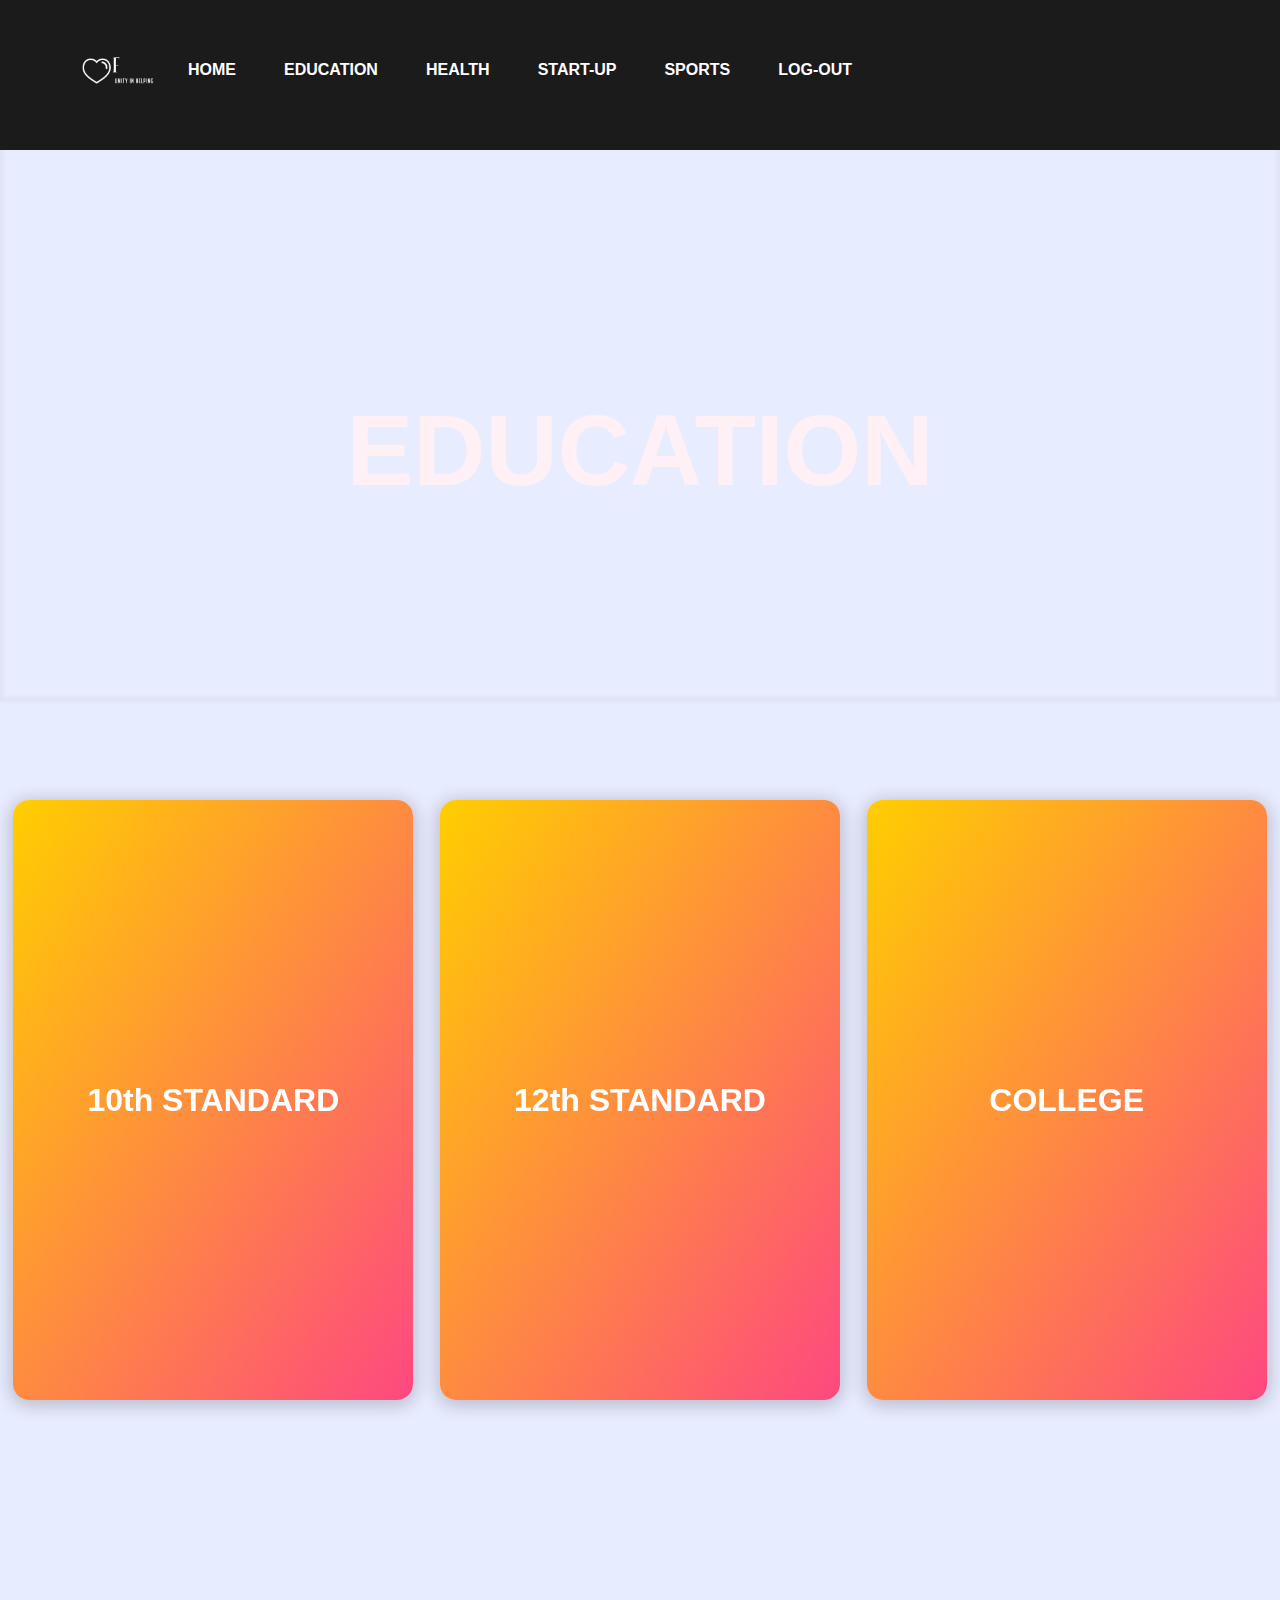
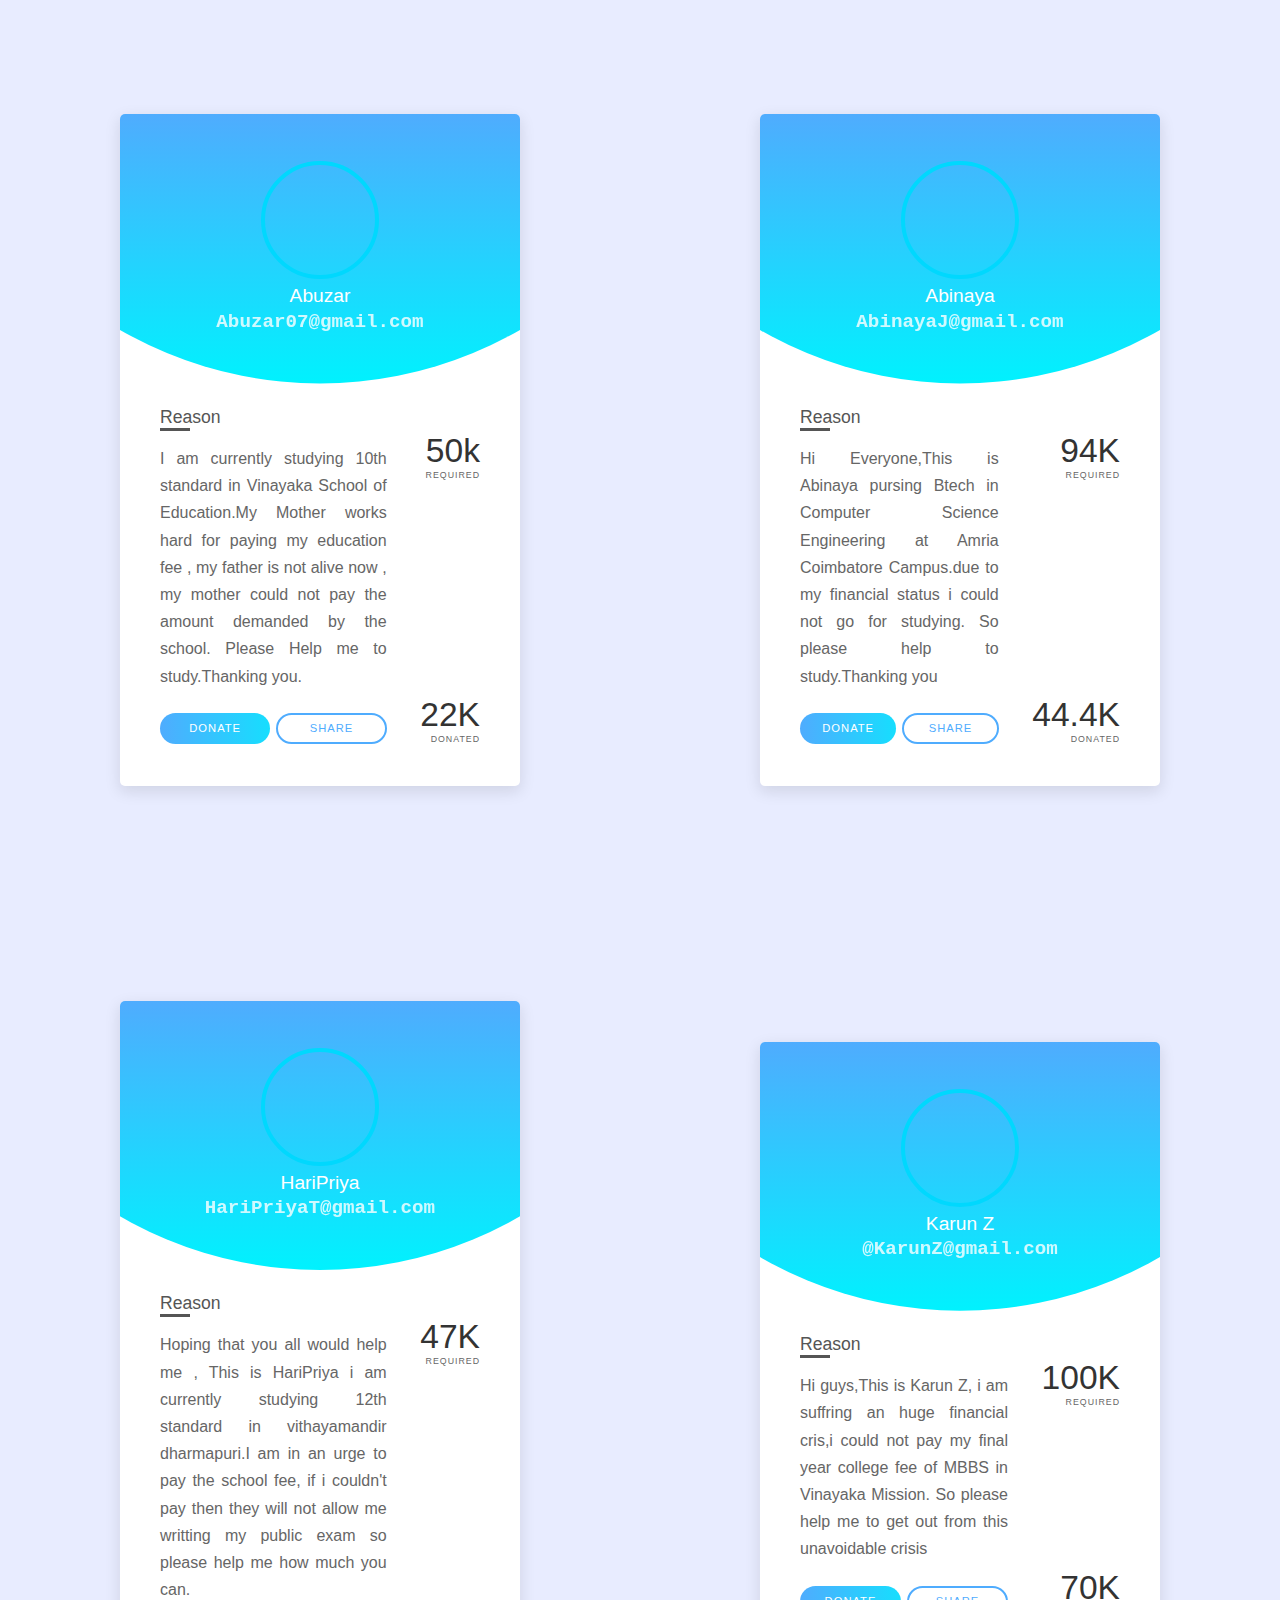
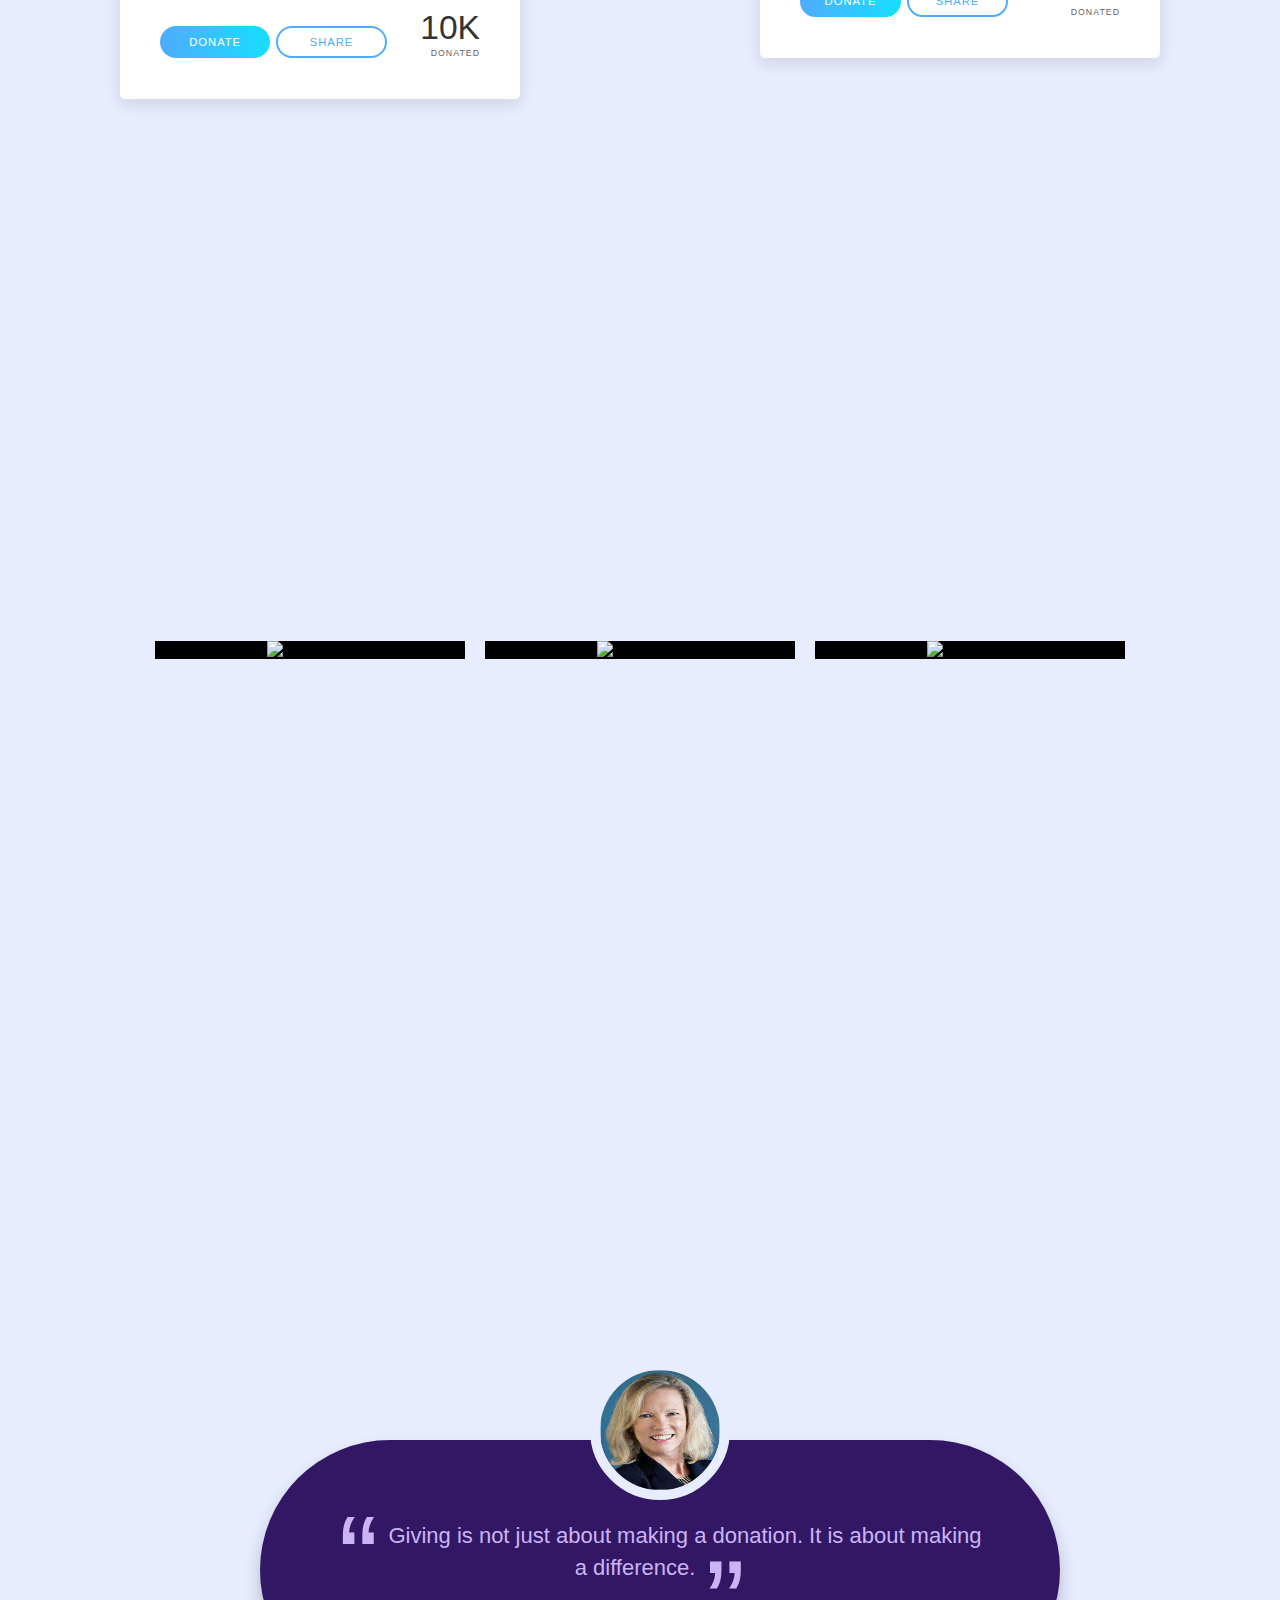
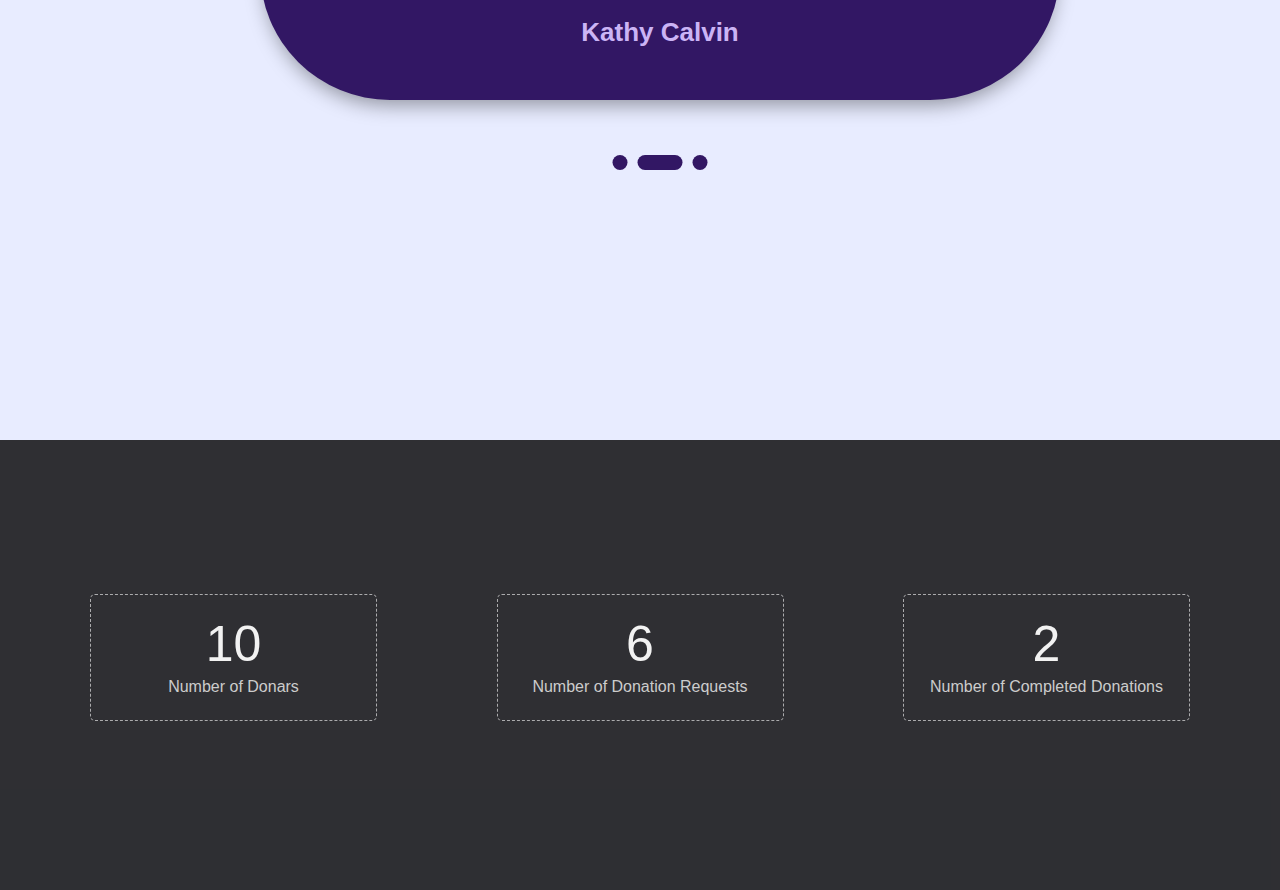
==== health.html @ 7a517ae3 "change in view" ====
<html>

<head>
    <title>Testimonials - Easy Tutorials</title>
    <link rel="stylesheet" href="style.css">
    <script src="https://use.fontawesome.com/93d0f84c5d.js"></script>

</head>

<body onload="slider()">
    <div class = "navbar">
        <ul>
            <img src="Logo/FUND-Z-logos_white.png" height="100px" width="100px" style="padding: 20px;">
            <li><a href="">HOME</a></li>
            <li><a href="education.html">EDUCATION</a></li>
            <li><a href="health.html">HEALTH</a></li>
            <li><a href="start-up.html">START-UP</a></li>
            <li><a href="sports.html">SPORTS</a></li>
            <li><a href="#">LOG-OUT</a></li>
        </ul>
    </div>
    <div class="hero-image">
        <img name="imgs" class = "hero1" width=100% height=700>
        <div class="hero-text">
            <h1>EDUCATION</h1>
        </div>
      </div>
    <!--THis is for about uis -->
    <div class="about">
    <div class="card1">
		<div class="card1__inner">
			<div class="card1__face card1__face--front">
				<h2>10th STANDARD</h2>
			</div>
			<div class="card1__face card1__face--back">
				<div class="card1__content">
					<div class="card1__header">
						<img src="https://play-lh.googleusercontent.com/9vppS4or0GIIqIdxU7vrMFbHMOOhO3FgFWPN1WYUH4xXd9GwFvZzeCGYrhezckELzAM=s180-rw" alt="" class="pp" />
						<h2>10th STANDARD</h2>
					</div>
					<div class="card1__body">
						<h3>Domain Concentrated</h3>
						<p style="text-align: justify;">10th standard is the <strong>seedful standard</strong> which gives you the basic foundation for life, so the people who are financially constrained for paying their children on their 10th standard can contact us.</p>
					</div>
				</div>
			</div>
		</div>
	</div>
    <div class="card2">
		<div class="card2__inner">
			<div class="card2__face card2__face--front">
				<h2>12th STANDARD</h2>
			</div>
			<div class="card2__face card2__face--back">
				<div class="card2__content">
					<div class="card2__header">
						<img src="https://pbs.twimg.com/profile_images/615614376947527680/NZJ6as4r.jpg" alt="" class="pp" />
						<h2>12th STANDARD
                        </h2>
					</div>
					<div class="card2__body">
						<h3>Domain Concentrated</h3>
						<p style="text-align: justify;">12th standard is the <strong>decision phase of life</strong>, it decides the future journey for most of the people around. So people who can't afford financially can contact us.</p>
					</div>
				</div>
			</div>
		</div>
	</div>
    <div class="card3">
		<div class="card3__inner">
			<div class="card3__face card3__face--front">
				<h2>COLLEGE</h2>
			</div>
			<div class="card3__face card3__face--back">
				<div class="card3__content">
					<div class="card3__header">
						<img src="https://previews.123rf.com/images/enterline/enterline1705/enterline170500938/78599030-the-word-college-concept-and-theme-painted-in-black-ink-on-a-watercolor-wash-background-.jpg" alt="" class="pp" />
						<h2>COLLEGE</h2>
					</div>
					<div class="card3__body">
						<h3>Domain Concentrated</h3>
						<p style="text-align: justify;">The phase of <strong>beginning of life</strong> begins with college but most of the people can't even afford them , if you can't afford them due to financial crisis you can contact us.</p>
					</div>
				</div>
			</div>
		</div>
	</div>
    </div>








    <!--THis is for about uis -->




    <!--THis is for donation  -->
    <div class="donation">
    <div class="d_col">
    <div class="modal">
        <img src="images/Education/hellen.jpg"  alt="">
        <div class="close"></div>
    </div>
    
    <div class="container">
        <div class="card">
            <div class="header">
               
                <div class="main">
                    <div class="image">
                        <div class="hover">
                            <i class="fas fa-camera fa-2x"></i>
                        </div>
                    </div>
                    <h3 class="name">Abuzar</h3>
                    <h3 class="sub-name">Abuzar07@gmail.com</h3>
                </div>
            </div>

            <div class="content">
                <div class="left">
                    <div class="about-container">
                        <h3 class="title">Reason</h3>
                        <p style = "text-align: justify;" class="text">I am currently studying 10th standard in Vinayaka School of Education.My Mother works hard for paying my education fee , my father is not alive now , my mother could not pay the amount demanded by the school. Please Help me to study.Thanking you.</p>
                    </div>
                    <br>
                    <div class="buttons-wrap">
                        <div class="follow-wrap">
                            <a href="#" class="follow">Donate</a>
                        </div>
                        <div class="share-wrap">
                            <a href="#" class="share">Share</a>
                        </div>
                    </div>
                </div>

                <div class="right">
                 
                    <div>
                        <h3 class="number">50k</h3>
                        <h3 class="number-title">Required</h3>
                    </div>
                    <div>
                        <h3 class="number">22K</h3>
                        <h3 class="number-title">Donated</h3>
                    </div>
                </div>
            </div>
        </div>
    </div>
    <div class="modal">
        <img src="" alt="">
        <div class="close"></div>
    </div>
    
    <div class="container">
        <div class="card">
            <div class="header">
                <div class="main">
                    <div class="image">
                        <div class="hover">
                            <i class="fas fa-camera fa-2x"></i>
                        </div>
                    </div>
                    <h3 class="name">Abinaya</h3>
                    <h3 class="sub-name">AbinayaJ@gmail.com</h3>
                </div>
            </div>

            <div class="content">
                <div class="left">
                    <div class="about-container">
                        <h3 class="title">Reason</h3>
                        <p class="text" style="text-align: justify;">Hi Everyone,This is Abinaya pursing Btech in Computer Science Engineering at Amria Coimbatore Campus.due to my financial status i could not go for studying. So please help to study.Thanking you</p>
                    </div>
              <br>
                    <div class="buttons-wrap">
                        <div class="follow-wrap">
                            <a href="#" class="follow">Donate</a>
                        </div>
                        <div class="share-wrap">
                            <a href="#" class="share">Share</a>
                        </div>
                    </div>
                </div>

                <div class="right">
                 
                    <div>
                        <h3 class="number">94K</h3>
                        <h3 class="number-title">Required</h3>
                    </div>
                    <div>
                        <h3 class="number">44.4K</h3>
                        <h3 class="number-title">Donated</h3>
                    </div>
                </div>
            </div>
        </div>
    </div>
    </div>
    <div class="d_col">
    <div class="modal">
        <img src="images/profile.jpeg" alt="">
        <div class="close"></div>
    </div>
    
    <div class="container">
        <div class="card">
            <div class="header">
               
                <div class="main">
                    <div class="image">
                        <div class="hover">
                            <i class="fas fa-camera fa-2x"></i>
                        </div>
                    </div>
                    <h3 class="name">HariPriya</h3>
                    <h3 class="sub-name">HariPriyaT@gmail.com</h3>
                </div>
            </div>

            <div class="content">
                <div class="left">
                    <div class="about-container">
                        <h3 class="title">Reason</h3>
                        <p class="text" style="text-align: justify;">Hoping that you all would help me , This is HariPriya i am currently studying 12th standard in vithayamandir dharmapuri.I am in an urge to pay the school fee, if i couldn't pay then they will not allow me writting my public exam so please help me how much you can.</p>
                    </div>
                    <br>
                    <div class="buttons-wrap">
                        <div class="follow-wrap">
                            <a href="#" class="follow">Donate</a>
                        </div>
                        <div class="share-wrap">
                            <a href="#" class="share">Share</a>
                        </div>
                    </div>
                </div>

                <div class="right">
                 
                    <div>
                        <h3 class="number">47K</h3>
                        <h3 class="number-title">Required</h3>
                    </div>
                    <div>
                        <h3 class="number">10K</h3>
                        <h3 class="number-title">Donated</h3>
                    </div>
                </div>
            </div>
        </div>
    </div>
    <div class="modal">
        <img src="" alt="">
        <div class="close"></div>
    </div>
    
    <div class="container">
        <div class="card">
            <div class="header">
               
                <div class="main">
                    <div class="image">
                        <div class="hover">
                            <i class="fas fa-camera fa-2x"></i>
                        </div>
                    </div>
                    <h3 class="name">Karun Z</h3>
                    <h3 class="sub-name">@KarunZ@gmail.com</h3>
                </div>
            </div>

            <div class="content">
                <div class="left">
                    <div class="about-container">
                        <h3 class="title">Reason</h3>
                        <p class="text" style="text-align: justify;">Hi guys,This is Karun Z, i am suffring an huge financial cris,i could not pay my final year college fee of MBBS in Vinayaka Mission. So please help me to get out from this unavoidable crisis</p>
                    </div>
                   <br>
                    <div class="buttons-wrap">
                        <div class="follow-wrap">
                            <a href="#" class="follow">Donate</a>
                        </div>
                        <div class="share-wrap">
                            <a href="#" class="share">Share</a>
                        </div>
                    </div>
                </div>

                <div class="right">
                 
                    <div>
                        <h3 class="number">100K</h3>
                        <h3 class="number-title">Required</h3>
                    </div>
                    <div>
                        <h3 class="number">70K</h3>
                        <h3 class="number-title">Donated</h3>
                    </div>
                </div>
            </div>
        </div>
    </div>
    </div>
    </div>





    <!--- This is for Voluenteers --->
    <div class=voluenteers>
    <figure class="snip0013">
        <img src="https://pbs.twimg.com/profile_images/1098626335813955589/PcoIjpzH_400x400.jpg" alt="sample32"/>
        <div>
            <a href="https://twitter.com/makeadiff?ref_src=twsrc%5Egoogle%7Ctwcamp%5Eserp%7Ctwgr%5Eauthor"><i class="ion-social-twitter left icon"></i></a>
            <a href="https://www.linkedin.com/company/make-a-difference_2/?originalSubdomain=in"><i class="ion-social-linkedin right-icon"></i></a>
        </div>			
    </figure>
    <figure class="snip0013">
        <img src="https://pbs.twimg.com/profile_images/1291613705675792384/SBs3Kgul_400x400.jpg" alt="sample33"/>
        <div>
            <a href="https://twitter.com/teachforindia?lang=en"><i class="ion-social-twitter left-icon"></i></a>
            <a href="https://www.linkedin.com/company/teach-for-india/?originalSubdomain=in"><i class="ion-social-linkedin right-icon"></i></a>
        </div>			
    </figure>
    <figure class="snip0013">
        <img src="https://pbs.twimg.com/profile_images/1425748012480045056/MclW39CN_400x400.jpg" alt="sample34"/>
        <div>
            <a href="https://www.linkedin.com/company/the-akshaya-patra-foundation/?originalSubdomain=in"><i class="ion-social-twitter left-icon"></i></a>
            <a href="https://twitter.com/akshayapatrausa"><i class="ion-social-linkedin right-icon"></i></a>
        </div>			
    </figure>
    </div>
    
    <!--- This is for testimonials --->

    <div class="container">
        <div class="veiw-box">
            <div id="testimonials">
                <div class="user">
                    <img src="images/Education/hellen.jpg" alt="">
                    <p>Alone we can do so little; together we can do so much</p>
                    <h3>Helen Keller</h3>
                </div>
                <div class="user space">
                    <img src="images/Education/kathy.jpg" alt="">
                    <p>Giving is not just about making a donation. It is about making a difference.</p>
                    <h3>Kathy Calvin</h3>
                </div>
                <div class="user">
                    <img src="images/Education/mother teresa.jpg" alt="">
                    <p>We know only too well that what we are doing is nothing more than a drop in the ocean. But if the drop were not there, the ocean would be missing something.</p>
                    <h3>Mother Teresa</h3>
                </div>
            </div>
            
            <div class="controls">
                <span id="control1"></span>
                <span id="control2" class="active"></span>
                <span id="control3"></span>
            </div>
            
        </div>
    </div>
    

<!--- This is for testimonials --->

<!--    This si sfor counter-->
<div class="test">
<div class="counter-up">
    <div class="content">
      <div class="box">
        <div class="icon"><i class="fa fa-history"></i></div>
        <div class="counter">10</div>
        <div class="text">Number of Donars</div>
      </div>
      <div class="box">
        <div class="icon"><i class="fa fa-gift"></i></div>
        <div class="counter">6</div>
        <div class="text">Number of Donation Requests</div>
      </div>
      <div class="box">
        <div class="icon"><i class="fa fa-users"></i></div>
        <div class="counter">2</div>
        <div class="text">Number of Completed Donations</div>
      </div>
     
    </div>
  </div>
  
</div>

<!--Thus is for counter-->
    <script>
        var slideimg = document.getElementById('imgs');
        var testimonials = document.getElementById('testimonials');
        var control1 = document.getElementById('control1');
        var control2 = document.getElementById('control2');
        var control3 = document.getElementById('control3');
        
        var i = 0;
        var time=2000;
        var images = ['https://www.oxfamindia.org/themes/custom/oxfamfrontend/css/newpage/images/pic-11.png','https://images.edexlive.com/uploads/user/imagelibrary/2020/8/25/original/poor-children-studying.jpg?w=600&dpr=1.3','https://akm-img-a-in.tosshub.com/indiatoday/images/story/201906/boy-330582_960_720.jpeg?plBUu477jKWM8AuaRubnFKEYBptcXswi&size=770:433','Background/img5.jpg','Background/img6.jpg']

        function slider()
        {
            document.imgs.src = images[i];
            if(i<images.length-1)
            {
                i++
            }
            else
            {
                i=0
            }
            setTimeout('slider()',time)
        }

        window.onload = slider();

        control1.onclick=function(){
            testimonials.style.transform = "translateX(870px)";
            control1.classList.add("active");
            control2.classList.remove("active");
            control3.classList.remove("active");
        }
        
        control2.onclick=function(){
            testimonials.style.transform = "translateX(0px)";
            control1.classList.remove("active");
            control2.classList.add("active");
            control3.classList.remove("active");
        }
        
        control3.onclick=function(){
            testimonials.style.transform = "translateX(-870px)";
            control1.classList.remove("active");
            control2.classList.remove("active");
            control3.classList.add("active");
        }




const image = document.querySelector('.image');
const hover = document.querySelector('.hover');
const modal = document.querySelector('.modal');
const close = document.querySelector('.close');

function show(){
    hover.classList.add('active');
    modal.classList.add('show');
}

function hide(){
    hover.classList.remove('active');
    modal.classList.remove('show');
}

image.addEventListener('click', show);
close.addEventListener('click', hide);
        
        
        
const card1 = document.querySelector(".card1__inner");

card1.addEventListener("click", function (e) {
  card1.classList.toggle('is-flipped');
});
const card2 = document.querySelector(".card2__inner");

card2.addEventListener("click", function (e) {
  card2.classList.toggle('is-flipped');
});
const card3 = document.querySelector(".card3__inner");

card3.addEventListener("click", function (e) {
  card3.classList.toggle('is-flipped');
});


$(document).ready(function(){
    $('.counter').counterUp({
      delay: 10,
      time: 1200
    });
  });
    </script>      
    

</body>

</html>
---- style.css ----
@import url(https://code.ionicframework.com/ionicons/2.0.1/css/ionicons.min.css);

:root
{
   --pink : #ff4081;
}

body{
    background: #e8ecff;
}


.hero1
{
  filter: blur(2px);
}

.navbar{
  height: 150px;
  width:100vw;
  font-weight: bold;
  position: relative;
  background-color:  #1c1b1b;
  background-repeat: no-repeat;
  background-size: cover;
  position: fixed;
  z-index: 12;
}

#slider
{
  position: relative;
  height: 700px;
  width: 100%;
}

.hero-text{
  font-size: 50px;
  color:lavenderblush;
  text-align: center;
  position: absolute;
  top: 50%;
  left: 50%; 
  transform: translate(-50%, -50%);
}


.navbar ul{
  list-style: none;
  margin: 0;
  display: flex;
  justify-content:flex-start;
  align-items: center;
  padding-left: 3em;
  padding-right: 3em;
  padding-bottom: 3em;
}

.navbar li a{
  text-decoration: none;
  color: white;
  padding-right: 3em;
  position: relative;
  transition: all ease-in-out 250ms;
}

.navbar li a::after{
  content: "";
  position: absolute;
  display: block;
  height: 0.4em;
  width: 0%;
  background-color: var(--pink);
  bottom: -1em;
  transition: all ease-in-out 250ms;
}

.navbar li a:hover::after
{
  width:60%;
}

.navbar li a:hover{
  color: var(--pink);
}


.d_col{
    background:#e8ecff;
    display: flex;
    justify-content: center;
    align-items: center;
    margin: 0;
    height: 100%;

}
.voluenteers{
        background:#e8ecff;
        display: flex;
        justify-content: center;
        align-items: center;
        margin: 0;
        height: 100%;
      
}
figure.snip0013 {
    position: relative;
    overflow: hidden;
    margin: 10px;
    min-width: 220px;
    max-width: 310px;
    max-height: 220px;
    width: 100%;
    background: #000000;
    text-align: center;
    
  }
figure.snip0013 img {
    max-width: 100%;
    opacity: 1;
    -webkit-transition: opacity 0.35s;
    transition: opacity 0.35s;
    
}
figure.snip0013 > div {
  left: 0;
  right: 0;
  top: 0;
  bottom: 0;
  height: 100%;
  position: absolute;
  ;
}
figure.snip0013 > div a {
  color: #ffffff;
}
figure.snip0013 > div a i {
  font-size: 50px;
  opacity: 0;
  top: 50%;
  position: relative;
  -webkit-transform: translate3d(0, -50%, 0);
  transform: translate3d(0, -50%, 0);
  -webkit-transition-delay: 0s;
  transition-delay: 0s;
  display: inline-block;
}
figure.snip0013 > div a i.left-icon {
  -webkit-transform: translate3d(0, -50%, 0);
  transform: translate3d(0, -50%, 0);
}
figure.snip0013 > div a i.right-icon {
  -webkit-transform: translate3d(0, -50%, 0);
  transform: translate3d(0, -50%, 0);
}
figure.snip0013 > div::before {
  position: absolute;
  top: 30px;
  right: 50%;
  bottom: 30px;
  left: 50%;
  border-left: 1px solid rgba(255, 255, 255, 0.8);
  border-right: 1px solid rgba(255, 255, 255, 0.8);
  content: '';
  opacity: 0;
  background-color: #ffffff;
  -webkit-transition: all 0.4s;
  transition: all 0.4s;
  -webkit-transition-delay: 0.3s;
  transition-delay: 0.3s;
}
figure.snip0013:hover img {
  opacity: 0.35;
}
figure.snip0013:hover > div i {
  opacity: 0.9;
  -webkit-transition: 0.3s ease-in-out;
  transition: 0.3s ease-in-out;
  -webkit-transition-delay: 0.3s;
  transition-delay: 0.3s;
}
figure.snip0013:hover > div i.left-icon {
  -webkit-transform: translate3d(-25%, -50%, 0);
  transform: translate3d(-25%, -50%, 0);
}
figure.snip0013:hover > div i.right-icon {
  -webkit-transform: translate3d(25%, -50%, 0);
  transform: translate3d(25%, -50%, 0);
}
figure.snip0013:hover > div::before {
  background: rgba(255, 255, 255, 0);
  left: 30px;
  right: 30px;
  opacity: 1;
  -webkit-transition-delay: 0s;
  transition-delay: 0s;
}
/*--this is for testimonials -*/
* {
    padding: 0;
    margin: 0;
    font-family: sans-serif;
}

.container{
    width: 100%;
    height: 100vh;
    background: #e8ecff;
    position: relative;
}
.veiw-box{
    width: 900px;
    height: 400px;
    border-radius: 220px;
    position: absolute;
    top: 50%;
    left: 50%;
    transform: translate(-50%,-50%);
    display: flex;
    align-items: center;
    justify-content: center;
    overflow: hidden;    
}
#testimonials{
    display: flex;
    transition: 0.5s;
}
.user{
    width: 800px;
    text-align: center;
    padding: 20px 70px;
    box-sizing: border-box;
    background: #321764;
    border-radius: 200px;
    box-shadow: 0 10px 20px -5px #00000061;
    position: relative;
}

.space{
    margin: 0 70px;
}
.user img{
    height: 120px;
    width: 120px;
    border-radius: 50%;
    border: 10px solid #e8ecff;
    position: absolute;
    top: -80px;
    left: 50%;
    transform: translateX(-50%);
}
.user p{
    font-size: 22px;
    color: #cbb4f5;
    line-height: 32px;
    margin: 60px 0 30px;
}
.user p::before{
    content: '\201C';
    font-size: 120px;
    height: 0;
    display: inline-block;
    vertical-align: -57;
    margin-right: 10px;
}
.user p::after{
    content: '\201D';
    font-size: 120px;
    height: 0;
    display: inline-block;
    vertical-align: -70;
    margin-left: 10px;
}
.user h3{
    font-size: 26px;
    color: #cbb4f5;
}
.controls{
    display: flex;
    position: absolute;
    bottom: 0;
    left: 50%;
    transform: translateX(-50%);
}
.controls span{
    width: 15px;
    height: 15px;
    background: #321764;
    border-radius: 15px;
    margin: 0 5px;
    cursor: pointer;
    transition: 0.5s;
}
.active{
    width: 45px !important;
}



/* This is for css of donation person */


.donation{
    font-family: 'Poppins', sans-serif;

  background-color: #efefef;
}

.container{
  padding: 20px;
  display: flex;
  justify-content: center;
  align-items: center;
  min-height: 100vh;
}

.card{
  position: relative;
  width: 400px;
  background-color: #fff;
  border-radius: 5px;
  box-shadow: 0 5px 15px 1px rgba(0, 0, 0, 0.1);
  overflow: hidden;
}

.card:before{
  content: '';
  position: absolute;
  width: 100%;
  height: 270px;
  top: 0;
  left: 0;
  background-image: linear-gradient(to top, #00f2fe, #4facfe);
  clip-path: circle(400px at 50% -48.5%);
}

.header{
  position: relative;
  height: 265px;
}

.mail{
  position: absolute;
  top: 1rem;
  right: 2rem;
  font-size: 1.5rem;
  color: #fff;
  opacity: .8;
  transition: .3s;
  z-index: 3;
  text-decoration: none;
}

.mail:hover{
  opacity: 1;
}

.hamburger-menu{
  position: absolute;
  width: 21px;
  height: 16px;
  top: 1.4rem;
  left: 1.9rem;
  z-index: 3;
  cursor: pointer;
  transition: .3s;
  opacity: .8;
}

.hamburger-menu:hover{
  opacity: 1;
}

.hamburger-menu .center{
  position: absolute;
  height: 2px;
  width: 70%;
  top: 50%;
  transform: translateY(-50%);
  background-color: #fff;
  border-radius: 1px;
}

.hamburger-menu:before, .hamburger-menu:after{
  content: '';
  position: absolute;
  width: 100%;
  height: 2px;
  border-radius: 1px;
  background-color: #fff;
}

.hamburger-menu:before{
  top: 0;
}

.hamburger-menu:after{
  bottom: 0;
}

.main{
  position: absolute;
  width: 100%;
  height: 100%;
  top: 0;
  left: 0;
  display: flex;
  flex-direction: column;
  justify-content: center;
  align-items: center;
}

.main .image{
  position: relative;
  width: 110px;
  height: 110px;
  border-radius: 50%;
  background: url('img/profile.jpg') no-repeat center / cover;
  border: 4px solid #00d8fe;
  margin-bottom: 2px;
  overflow: hidden;
  cursor: pointer;
}

.image .hover{
  position: absolute;
  width: 100%;
  height: 100%;
  top: 0;
  left: 0;
  background-color: rgba(79, 172, 254, .7);
  display: flex;
  justify-content: center;
  align-items: center;
  color: #fff;
  transition: .5s;
  opacity: 0;
}

.image:hover .hover{
  opacity: 1;
}

.hover.active{
  opacity: 1;
}

.name{
  font-size: 1.2rem;
  color: #fff;
  font-weight: 500;
  line-height: 1;
  margin: 5px 0;
}

.sub-name{
  font-family: 'Cutive Mono', monospace;
  font-size: 1.2rem;
  opacity: .8;
  color: #fff;
}

.content{
  display: flex;
  padding: 1.7rem 2.5rem 2.6rem 2.5rem;
}

.right{
  padding-top: 1.5rem;
  display: flex;
  flex-direction: column;
  text-align: right;
  align-items: flex-end;
  justify-content: space-between;
  margin-left: 2.1rem;
}

.number{
  font-size: 2.1rem;
  font-weight: 200;
  color: #333;
  line-height: 1.2;
}

.number-title{
  font-size: .55rem;
  color: #666;
  font-weight: 400;
  line-height: 1;
  letter-spacing: 1px;
  text-transform: uppercase;
}

.title{
  position: relative;
  color: #555;
  font-weight: 500;
  font-size: 1.1rem;
  padding: 0 0 3px 0;
  margin-bottom: .9rem;
  display: inline-block;
}

.title:after{
  content: '';
  position: absolute;
  height: 3px;
  width: 50%;
  background-color: #555;
  bottom: 0;
  left: 0;
}

.text{
  color: #666;
  font-weight: 300;
  line-height: 1.7;
}

.icons-container{
  padding: 1rem 0;
}

.icon{
  color: #c4c4c4;
  font-size: 1.3rem;
  text-decoration: none;
  margin-right: 8px;
  transition: .3s;
}

.icon:hover{
  color: #4facfe;
}

.buttons-wrap{
  display: flex;
  margin-top: 5px;
}

.follow-wrap, .share-wrap{
  flex: 4;
  display: flex;
  justify-content: center;
  align-items: center;
  transition: .5s;
}

.follow-wrap:hover, .share-wrap:hover{
  flex: 5;
}

.follow{
  padding: 9.6px 0;
  width: 100%;
  background: linear-gradient(to right, #4facfe 0%, #00f2fe 140%);
  color: #fff;
  text-align: center;
  text-decoration: none;
  font-size: .7rem;
  letter-spacing: 1px;
  text-transform: uppercase;
  border-radius: 18.1px;
  margin-right: 3px;
}

.share{
  padding: 7.6px 0;
  width: 100%;
  border: 2px solid #4facfe;
  color: #4facfe;
  text-decoration: none;
  text-align: center;
  font-size: .7rem;
  letter-spacing: 1px;
  text-transform: uppercase;
  margin-left: 3px;
  border-radius: 18.1px;
}

.modal{
  position: fixed;
  width: 100%;
  height: 100vh;
  background-color: rgba(0, 0, 0, 0.8);
  z-index: -1;
  opacity: 0;
  transition: .5s;
}

.modal img{
  position: absolute;
  top: 25%;
  left: 50%;
  transform: translate(-50%, -50%) scale(.3);
  max-width: 100%;
  max-height: 100%;
  transition: .5s;
}

.modal.show{
  opacity: 1;
  z-index: 99;
}

.modal.show img{
  top: 50%;
  transform: translate(-50%, -50%) scale(1);
}

.close{
  position: absolute;
  top: 1rem;
  right: 1rem;
  width: 30px;
  height: 30px;
  cursor: pointer;
  transition: .3s;
}

.close:hover{
  opacity: .5;
}

.close:before, .close:after{
  content: '';
  position: absolute;
  width: 100%;
  height: 3px;
  border-radius: 1.5px;
  top: 50%;
  left: 50%;
  background-color: #fff;
}

.close:before{
  transform: translate(-50%, -50%) rotate(45deg);
}

.close:after{
  transform: translate(-50%, -50%) rotate(135deg);
}

@media (max-width: 410px){
  .content{
      flex-direction: column;
  }

  .right{
      flex-direction: row;
      text-align: center;
      justify-content: space-around;
      align-items: center;
      margin: 0;
  }
}

@media (max-width: 370px){
  .header{
      height: 230px;
  }

  .card:before{
      clip-path: circle(400px at 50% -74.5%);
      height: 230px;
  }

  .hamburger-menu{
      width: 16px;
      height: 12px;
      top: 1.1rem;
      left: 1.5rem;
  }

  .mail{
      font-size: 1.1rem;
      top: .75rem;
      right: 1.5rem;
  }

  .main .image{
      width: 90px;
      height: 90px;
      border-width: 3px;
  }

  .name, .sub-name{
      font-size: 1rem;
  }

  .content{
      padding: 1.2rem 1.8rem 1.8rem 1.8rem;
  }

  .number{
      font-size: 1.8rem;
  }

  .number-title{
      font-size: .4rem;
  }

  .right{
      padding-top: 1rem;
  }

  .title{
      font-size: .9rem;
      margin-bottom: .5rem;
  }

  .text{
      font-size: .8rem;
  }

  .icons-container{
      padding: .5rem 0;
  }

  .icon{
      font-size: 1.1rem;
  }

  .follow{
      padding: 7.6px 0;
      border-radius: 14.6px;
      font-size: .6rem;
  }

  .share{
      padding: 5.6px 0;
      border-radius: 14.6px;
      font-size: .6rem;
  }
}


/* This is for css of donation person */




/*---THis si for about us*/

:root {
  --primary: #FFCE00;
  --secondary: #FE4880;
  --dark: #212121;
  --light:#fff;
}

.about {
    padding-top: 0%;
margin-top: 0%;
  font-family: montserrat, sans-serif;
  width: 100%;
  min-height: 100vh;
  background: #e8ecff;
  display: flex;
}

.card1 {
  margin: 100px auto 0;
  width: 400px;
  height: 600px;
  perspective: 1000px;
}

.card1__inner {
  width: 100%;
  height: 100%;
  transition: transform 1s;
  transform-style: preserve-3d;
  cursor: pointer;
  position: relative;
}

.card1__inner.is-flipped {
  transform: rotateY(180deg);
}


.card1__face {
  position: absolute;
  width: 100%;
  height: 100%;
  -webkit-backface-visibility: hidden;
  backface-visibility: hidden;
  overflow: hidden;
  border-radius: 16px;
  box-shadow: 0px 3px 18px 3px rgba(0, 0, 0, 0.2);
}

.card1__face--front {
  background-image: linear-gradient(to bottom right, var(--primary), var(--secondary));
  display: flex;
  align-items: center;
  justify-content: center;
}

.card1__face--front h2 {
  color:#fff;
  font-size: 32px;
}

.card1__face--back {
  background-color: var(--light);
  transform: rotateY(180deg);
}

.card1__content {
  width: 100%;
  height: 100%;
}

.card1__header {
  position: relative;
  padding: 30px 30px 40px;
}

.card1__header:after {
  content: '';
  display: block;
  position: absolute;
  top: 0;
  left: 0;
  right: 0;
  bottom: 0;
  background-image: linear-gradient(to bottom left, var(--primary) 10%, var(--secondary) 115%);
  z-index: -1;
  border-radius: 0px 0px 50% 0px;
}

.pp {
  display: block;
  width: 128px;
  height: 128px;
  margin: 0 auto 30px;
  border-radius: 50%;
  background-color: #fff;
  border: 5px solid #fff;
  object-fit: cover;
}

.card1__header h2 {
  color:#fff;
  font-size: 32px;
  font-weight: 900;
  text-transform: uppercase;
  text-align: center;
}

.card1__body {
  padding: 30px;
}

.card1__body h3 {
  color: var(--dark);
  font-size: 24px;
  font-weight: 600;
  margin-bottom: 15px;
}

.card1__body p {
  color: var(--dark);
  font-size: 18px;
  line-height: 1.4;
}







/*---THis si for about us*/


/* This is foer counter */
@import url('https://fonts.googleapis.com/css2?family=Poppins:wght@200;300;400;500;600;700&display=swap');
.test{
  box-sizing: border-box;
  font-family: 'Poppins', sans-serif;
}
.section{
  background: url("images/bg-1.jpg") no-repeat;
  height: 100vh;
  background-size: cover;
  background-position: center;
  background-attachment: fixed;
}
.wrapper{
  padding: 20px 50px;
}
.wrapper .title{
  font-size: 40px;
  font-weight: 600;
  margin-bottom: 10px;
}
.wrapper p{
  text-align: justify;
  padding-bottom: 20px;
}
.counter-up{
  background: url("images/bg-2.jpeg") no-repeat;
  min-height: 50vh;
  background-size: cover;
  background-attachment: fixed;
  padding: 0 50px;
  position: relative;
  display: flex;
  align-items: center;
}
.counter-up::before{
  position: absolute;
  content: "";
  top: 0;
  left: 0;
  height: 100%;
  width: 100%;
  background: rgba(0,0,0,0.8);
}
.counter-up .content{
  z-index: 1;
  position: relative;
  display: flex;
  width: 100%;
  height: 100%;
  flex-wrap: wrap;
  align-items: center;
  justify-content: space-between;
}
.counter-up .content .box{
  border: 1px dashed rgba(255,255,255,0.6);
  width: calc(25% - 30px);
  border-radius: 5px;
  display: flex;
  align-items: center;
  justify-content: space-evenly;
  flex-direction: column;
  padding: 20px;
}
.content .box .icon{
  font-size: 48px;
  color: #e6e6e6;
}
.content .box .counter{
  font-size: 50px;
  font-weight: 500;
  color: #f2f2f2;
  font-family: sans-serif;
}
.content .box .text{
  font-weight: 400;
  color: #ccc;
}
@media screen and (max-width: 1036px) {
  .counter-up{
    padding: 50px 50px 0 50px;
  }
  .counter-up .content .box{
    width: calc(50% - 30px);
    margin-bottom: 50px;
  }
}
@media screen and (max-width: 580px) {
  .counter-up .content .box{
    width: 100%;
  }
}
@media screen and (max-width: 500px) {
  .wrapper{
    padding: 20px;
  }
  .counter-up{
    padding: 30px 20px 0 20px;
  }
}





/*-This si for card 2-*/


.card2 {
  margin: 100px auto 0;
  width: 400px;
  height: 600px;
  perspective: 1000px;
}

.card2__inner {
  width: 100%;
  height: 100%;
  transition: transform 1s;
  transform-style: preserve-3d;
  cursor: pointer;
  position: relative;
}

.card2__inner.is-flipped {
  transform: rotateY(180deg);
}


.card2__face {
  position: absolute;
  width: 100%;
  height: 100%;
  -webkit-backface-visibility: hidden;
  backface-visibility: hidden;
  overflow: hidden;
  border-radius: 16px;
  box-shadow: 0px 3px 18px 3px rgba(0, 0, 0, 0.2);
}

.card2__face--front {
  background-image: linear-gradient(to bottom right, var(--primary), var(--secondary));
  display: flex;
  align-items: center;
  justify-content: center;
}

.card2__face--front h2 {
  color:#fff;
  font-size: 32px;
}

.card2__face--back {
  background-color: var(--light);
  transform: rotateY(180deg);
}

.card2__content {
  width: 100%;
  height: 100%;
}

.card2__header {
  position: relative;
  padding: 30px 30px 40px;
}

.card2__header:after {
  content: '';
  display: block;
  position: absolute;
  top: 0;
  left: 0;
  right: 0;
  bottom: 0;
  background-image: linear-gradient(to bottom left, var(--primary) 10%, var(--secondary) 115%);
  z-index: -1;
  border-radius: 0px 0px 50% 0px;
}



.card2__header h2 {
  color:#fff;
  font-size: 32px;
  font-weight: 900;
  text-transform: uppercase;
  text-align: center;
}

.card2__body {
  padding: 30px;
}

.card2__body h3 {
  color: var(--dark);
  font-size: 24px;
  font-weight: 600;
  margin-bottom: 15px;
}

.card2__body p {
  color: var(--dark);
  font-size: 18px;
  line-height: 1.4;
}


/*- card 3 css -*/


.card3 {
  margin: 100px auto 0;
  width: 400px;
  height: 600px;
  perspective: 1000px;
}

.card3__inner {
  width: 100%;
  height: 100%;
  transition: transform 1s;
  transform-style: preserve-3d;
  cursor: pointer;
  position: relative;
}

.card3__inner.is-flipped {
  transform: rotateY(180deg);
}


.card3__face {
  position: absolute;
  width: 100%;
  height: 100%;
  -webkit-backface-visibility: hidden;
  backface-visibility: hidden;
  overflow: hidden;
  border-radius: 16px;
  box-shadow: 0px 3px 18px 3px rgba(0, 0, 0, 0.2);
}

.card3__face--front {
  background-image: linear-gradient(to bottom right, var(--primary), var(--secondary));
  display: flex;
  align-items: center;
  justify-content: center;
}

.card3__face--front h2 {
  color:#fff;
  font-size: 32px;
}

.card3__face--back {
  background-color: var(--light);
  transform: rotateY(180deg);
}

.card3__content {
  width: 100%;
  height: 100%;
}

.card3__header {
  position: relative;
  padding: 30px 30px 40px;
}

.card3__header:after {
  content: '';
  display: block;
  position: absolute;
  top: 0;
  left: 0;
  right: 0;
  bottom: 0;
  background-image: linear-gradient(to bottom left, var(--primary) 10%, var(--secondary) 115%);
  z-index: -1;
  border-radius: 0px 0px 50% 0px;
}



.card3__header h2 {
  color:#fff;
  font-size: 32px;
  font-weight: 900;
  text-transform: uppercase;
  text-align: center;
}

.card3__body {
  padding: 30px;
}

.card3__body h3 {
  color: var(--dark);
  font-size: 24px;
  font-weight: 600;
  margin-bottom: 15px;
}

.card3__body p {
  color: var(--dark);
  font-size: 18px;
  line-height: 1.4;
}
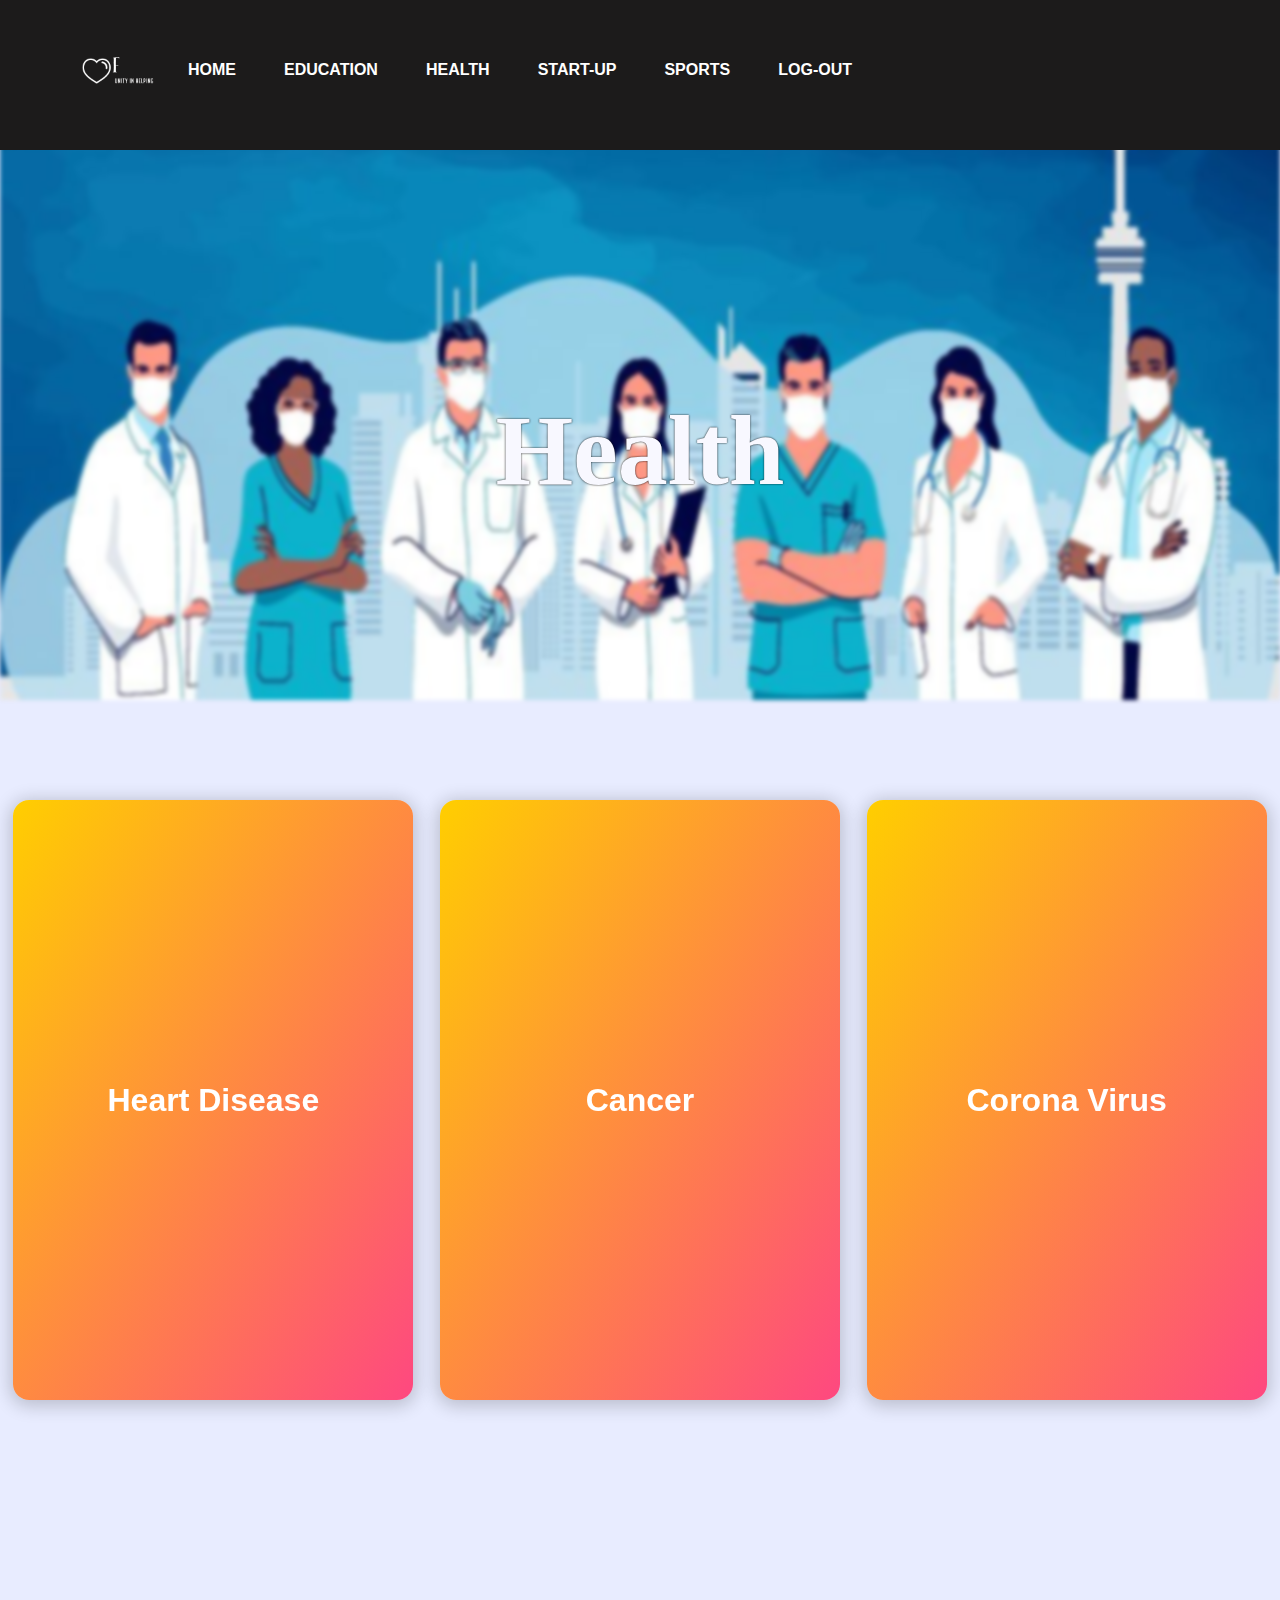
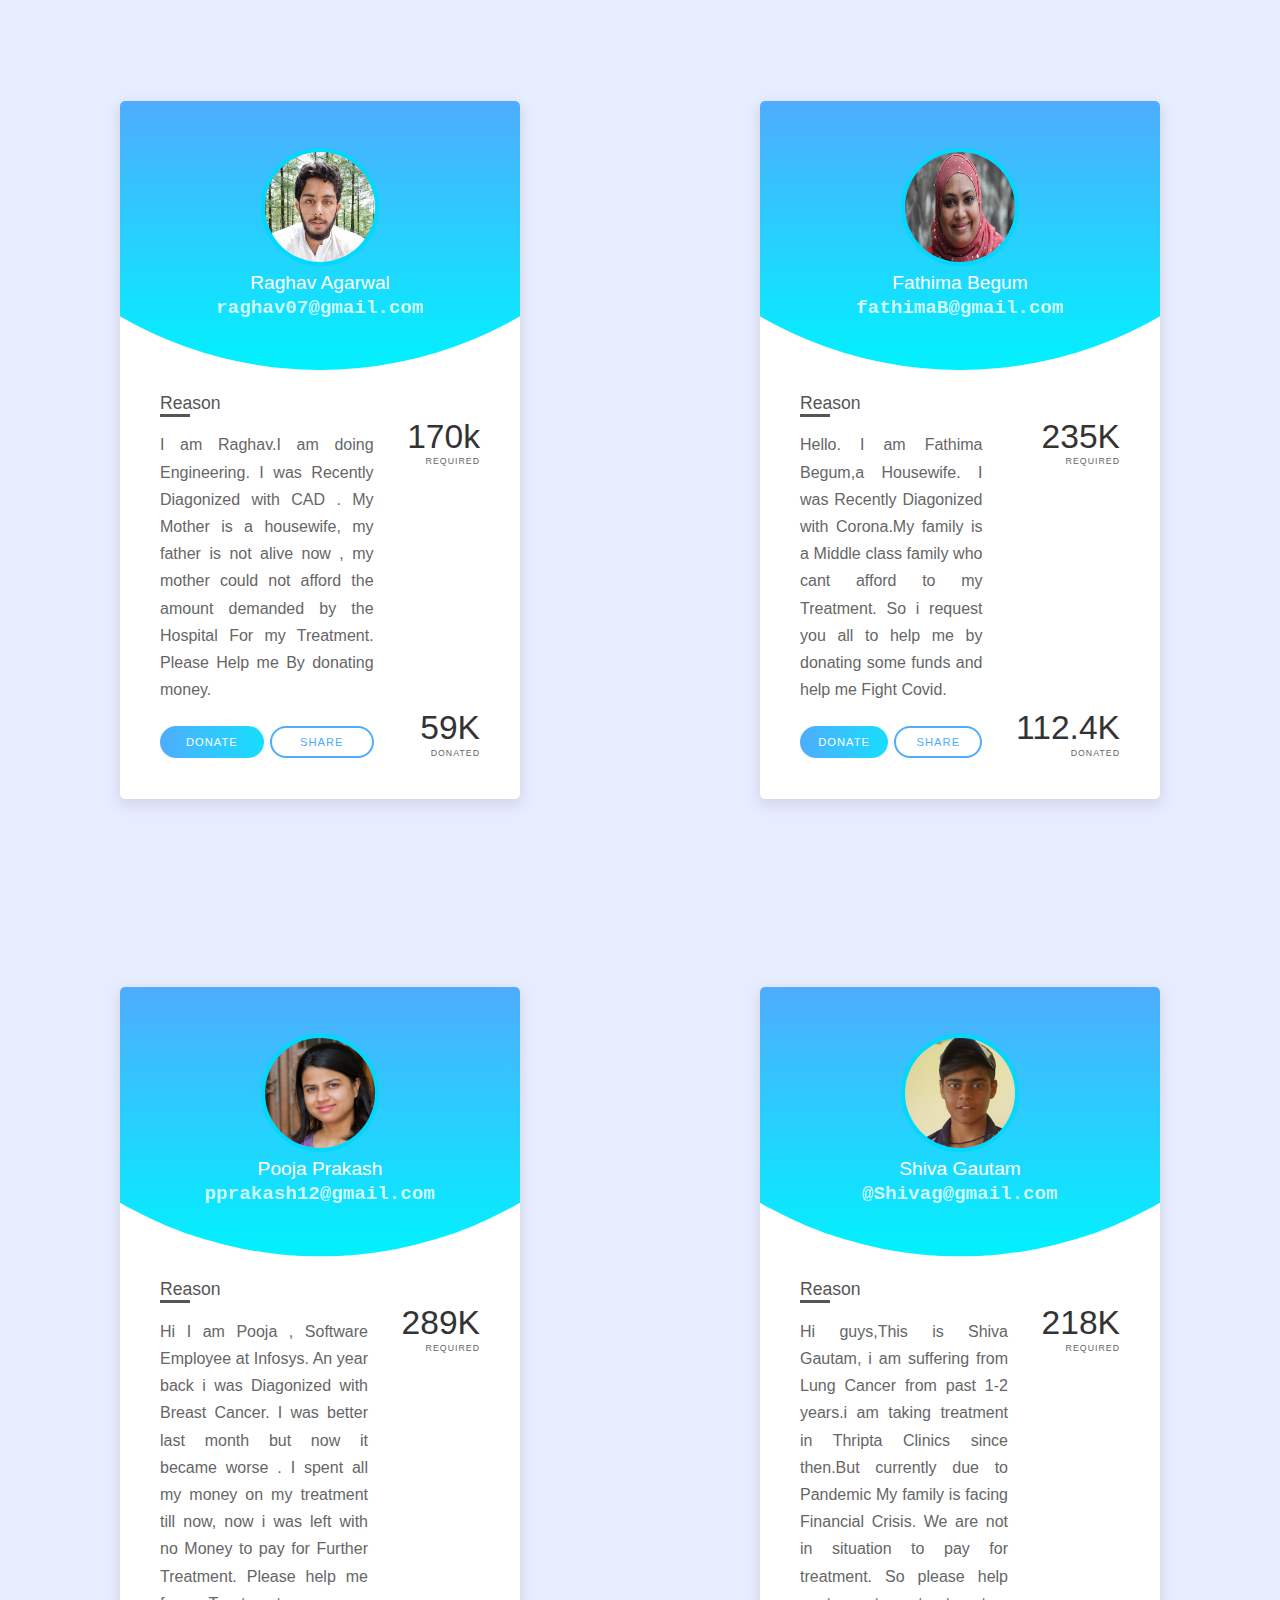
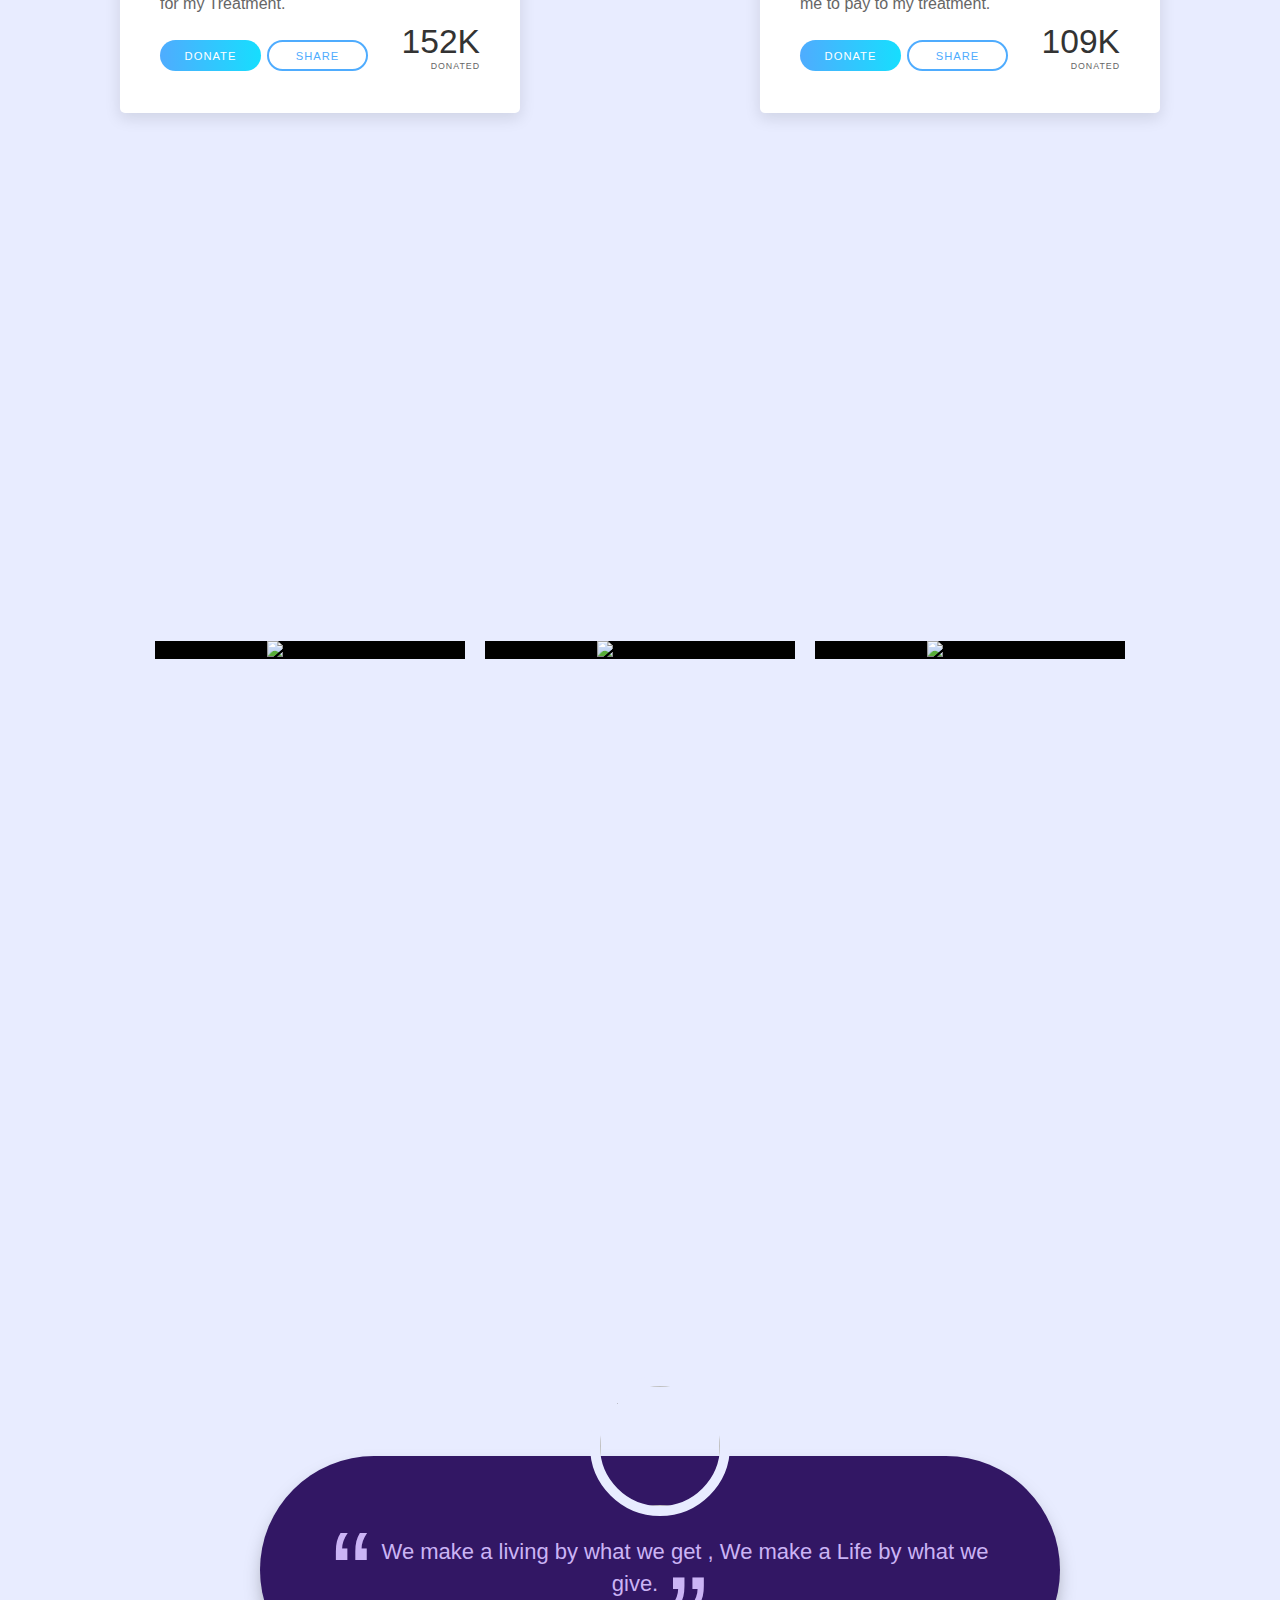
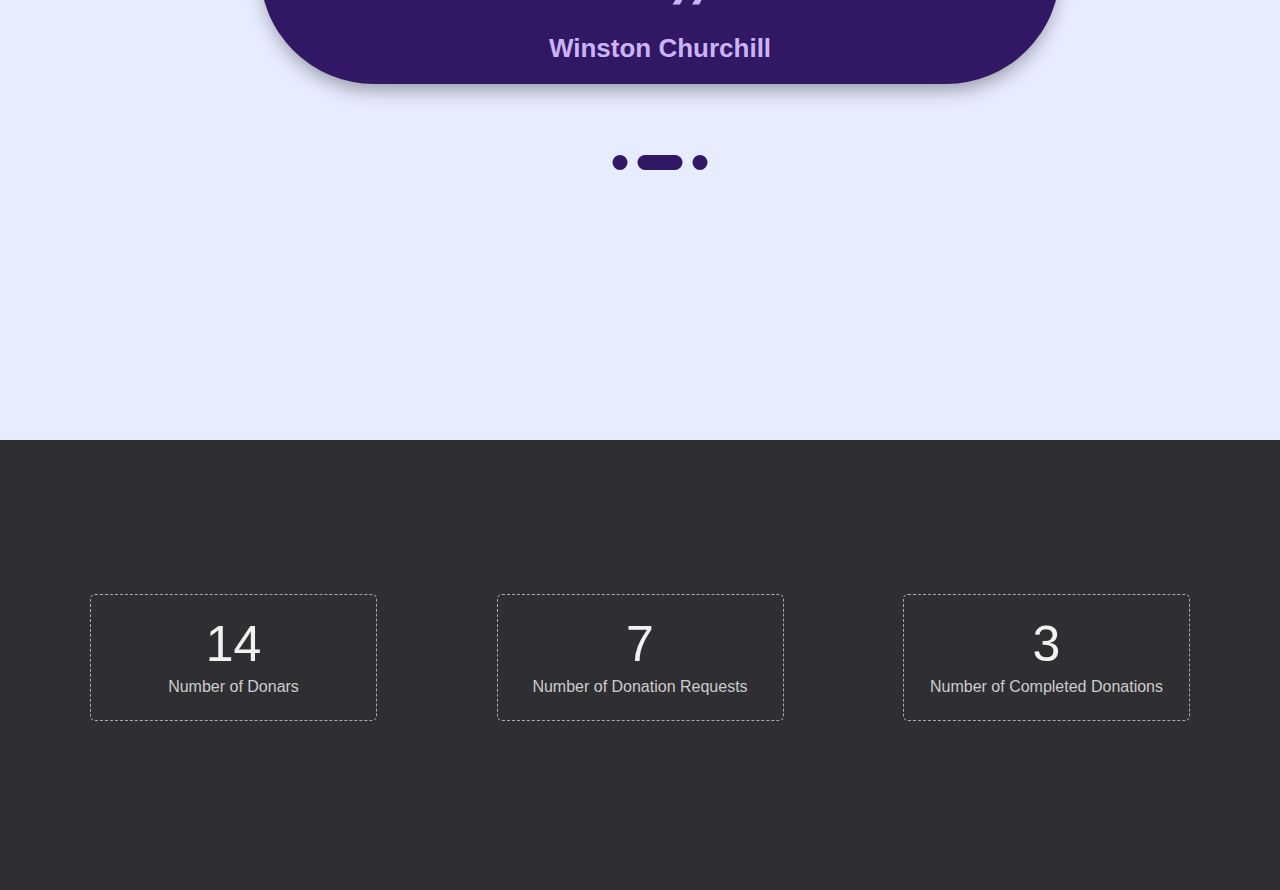
==== commit 7bd14a87: "new addition" ====
--- a/health.html
+++ b/health.html
@@ -7,6 +7,12 @@
 
 </head>
 
+<style>
+    .profile-avatar {
+  border-radius: 50%;
+}
+
+</style>
 <body onload="slider()">
     <div class = "navbar">
         <ul>
@@ -22,7 +28,7 @@
     <div class="hero-image">
         <img name="imgs" class = "hero1" width=100% height=700>
         <div class="hero-text">
-            <h1>EDUCATION</h1>
+            <h1 style="font-family:Verdana; color:ghostwhite;text-shadow: 0 0 2px rgb(0,0,0)">Health</h1>
         </div>
       </div>
     <!--THis is for about uis -->
@@ -30,17 +36,17 @@
     <div class="card1">
 		<div class="card1__inner">
 			<div class="card1__face card1__face--front">
-				<h2>10th STANDARD</h2>
+				<h2>Heart Disease</h2>
 			</div>
 			<div class="card1__face card1__face--back">
 				<div class="card1__content">
 					<div class="card1__header">
-						<img src="https://play-lh.googleusercontent.com/9vppS4or0GIIqIdxU7vrMFbHMOOhO3FgFWPN1WYUH4xXd9GwFvZzeCGYrhezckELzAM=s180-rw" alt="" class="pp" />
-						<h2>10th STANDARD</h2>
+						<img src="https://www.cardio.com/hs-fs/hubfs/heart%20attack.jpeg?width=834&height=557&name=heart%20attack.jpeg" alt="" class="pp" />
+						<h2>Heart Disease</h2>
 					</div>
 					<div class="card1__body">
 						<h3>Domain Concentrated</h3>
-						<p style="text-align: justify;">10th standard is the <strong>seedful standard</strong> which gives you the basic foundation for life, so the people who are financially constrained for paying their children on their 10th standard can contact us.</p>
+						<p style="text-align: justify;">Heart Disease is Disease which<strong> is Leading cause of Death in Many Countries</strong> which needs to be treated inorder to Rescue the Patient. So the people who are financially constrained from affording to the treatment can contact us.</p>
 					</div>
 				</div>
 			</div>
@@ -49,18 +55,18 @@
     <div class="card2">
 		<div class="card2__inner">
 			<div class="card2__face card2__face--front">
-				<h2>12th STANDARD</h2>
+				<h2>Cancer</h2>
 			</div>
 			<div class="card2__face card2__face--back">
 				<div class="card2__content">
 					<div class="card2__header">
-						<img src="https://pbs.twimg.com/profile_images/615614376947527680/NZJ6as4r.jpg" alt="" class="pp" />
-						<h2>12th STANDARD
+						<img src="https://thewellproject.org/sites/default//files/article_images/cancer.jpg" alt="" class="pp" />
+						<h2>Cancer
                         </h2>
 					</div>
 					<div class="card2__body">
 						<h3>Domain Concentrated</h3>
-						<p style="text-align: justify;">12th standard is the <strong>decision phase of life</strong>, it decides the future journey for most of the people around. So people who can't afford financially can contact us.</p>
+						<p style="text-align: justify;">Cancer is <strong>One of Most dangerous yet common Disease</strong> these days, it needs treatment to avoid it to advance to further stages which will risk the patients life. So people who can't afford financially for treatment can contact us.</p>
 					</div>
 				</div>
 			</div>
@@ -69,17 +75,17 @@
     <div class="card3">
 		<div class="card3__inner">
 			<div class="card3__face card3__face--front">
-				<h2>COLLEGE</h2>
+				<h2>Corona Virus</h2>
 			</div>
 			<div class="card3__face card3__face--back">
 				<div class="card3__content">
 					<div class="card3__header">
-						<img src="https://previews.123rf.com/images/enterline/enterline1705/enterline170500938/78599030-the-word-college-concept-and-theme-painted-in-black-ink-on-a-watercolor-wash-background-.jpg" alt="" class="pp" />
-						<h2>COLLEGE</h2>
+						<img src="https://www.fda.gov/files/Coronavirus_3D_illustration_by_CDC_1600x900.png" alt="" class="pp" />
+						<h2>Corona Virus</h2>
 					</div>
 					<div class="card3__body">
 						<h3>Domain Concentrated</h3>
-						<p style="text-align: justify;">The phase of <strong>beginning of life</strong> begins with college but most of the people can't even afford them , if you can't afford them due to financial crisis you can contact us.</p>
+						<p style="text-align: justify;">Corona Virus is <strong>Deadly Virus</strong> Which Outbreak in the Recent days and killed many people. It needs instant treatment to recover from it But for some families affording for the treatment is bit tough.So if you can't afford treatment due to financial crisis you can contact us.</p>
 					</div>
 				</div>
 			</div>
@@ -113,12 +119,10 @@
                
                 <div class="main">
                     <div class="image">
-                        <div class="hover">
-                            <i class="fas fa-camera fa-2x"></i>
-                        </div>
-                    </div>
-                    <h3 class="name">Abuzar</h3>
-                    <h3 class="sub-name">Abuzar07@gmail.com</h3>
+                        <img src="images/Health/user4.jpg" alt="raghav" width="110" height="120">
+                    </div>
+                    <h3 class="name">Raghav Agarwal</h3>
+                    <h3 class="sub-name">raghav07@gmail.com</h3>
                 </div>
             </div>
 
@@ -126,7 +130,7 @@
                 <div class="left">
                     <div class="about-container">
                         <h3 class="title">Reason</h3>
-                        <p style = "text-align: justify;" class="text">I am currently studying 10th standard in Vinayaka School of Education.My Mother works hard for paying my education fee , my father is not alive now , my mother could not pay the amount demanded by the school. Please Help me to study.Thanking you.</p>
+                        <p style = "text-align: justify;" class="text">I am Raghav.I am doing Engineering. I was Recently Diagonized with CAD . My Mother is a housewife, my father is not alive now , my mother could not afford the amount demanded by the Hospital For my Treatment. Please Help me By donating money.</p>
                     </div>
                     <br>
                     <div class="buttons-wrap">
@@ -142,11 +146,11 @@
                 <div class="right">
                  
                     <div>
-                        <h3 class="number">50k</h3>
+                        <h3 class="number">170k</h3>
                         <h3 class="number-title">Required</h3>
                     </div>
                     <div>
-                        <h3 class="number">22K</h3>
+                        <h3 class="number">59K</h3>
                         <h3 class="number-title">Donated</h3>
                     </div>
                 </div>
@@ -163,12 +167,10 @@
             <div class="header">
                 <div class="main">
                     <div class="image">
-                        <div class="hover">
-                            <i class="fas fa-camera fa-2x"></i>
-                        </div>
-                    </div>
-                    <h3 class="name">Abinaya</h3>
-                    <h3 class="sub-name">AbinayaJ@gmail.com</h3>
+                        <img src="images/Health/fathima.jpg" alt="fathima" width="110" height="140">
+                    </div>
+                    <h3 class="name">Fathima Begum</h3>
+                    <h3 class="sub-name">fathimaB@gmail.com</h3>
                 </div>
             </div>
 
@@ -176,7 +178,7 @@
                 <div class="left">
                     <div class="about-container">
                         <h3 class="title">Reason</h3>
-                        <p class="text" style="text-align: justify;">Hi Everyone,This is Abinaya pursing Btech in Computer Science Engineering at Amria Coimbatore Campus.due to my financial status i could not go for studying. So please help to study.Thanking you</p>
+                        <p class="text" style="text-align: justify;">Hello. I am Fathima Begum,a Housewife. I was Recently Diagonized with Corona.My family is a Middle class family who cant afford to my Treatment. So i request you all to help me by donating some funds and help me Fight Covid.</p>
                     </div>
               <br>
                     <div class="buttons-wrap">
@@ -192,11 +194,11 @@
                 <div class="right">
                  
                     <div>
-                        <h3 class="number">94K</h3>
+                        <h3 class="number">235K</h3>
                         <h3 class="number-title">Required</h3>
                     </div>
                     <div>
-                        <h3 class="number">44.4K</h3>
+                        <h3 class="number">112.4K</h3>
                         <h3 class="number-title">Donated</h3>
                     </div>
                 </div>
@@ -216,12 +218,10 @@
                
                 <div class="main">
                     <div class="image">
-                        <div class="hover">
-                            <i class="fas fa-camera fa-2x"></i>
-                        </div>
-                    </div>
-                    <h3 class="name">HariPriya</h3>
-                    <h3 class="sub-name">HariPriyaT@gmail.com</h3>
+                        <img src="images/Health/pooja.PNG" alt="pooja" width="140" height="130">
+                    </div>
+                    <h3 class="name">Pooja Prakash</h3>
+                    <h3 class="sub-name">pprakash12@gmail.com</h3>
                 </div>
             </div>
 
@@ -229,7 +229,7 @@
                 <div class="left">
                     <div class="about-container">
                         <h3 class="title">Reason</h3>
-                        <p class="text" style="text-align: justify;">Hoping that you all would help me , This is HariPriya i am currently studying 12th standard in vithayamandir dharmapuri.I am in an urge to pay the school fee, if i couldn't pay then they will not allow me writting my public exam so please help me how much you can.</p>
+                        <p class="text" style="text-align: justify;">Hi I am Pooja , Software Employee at Infosys. An year back i was Diagonized with Breast Cancer. I was better last month but now it became worse . I spent all my money on my treatment till now, now i was left with no Money to pay for Further Treatment. Please help me for my Treatment.</p>
                     </div>
                     <br>
                     <div class="buttons-wrap">
@@ -245,11 +245,11 @@
                 <div class="right">
                  
                     <div>
-                        <h3 class="number">47K</h3>
+                        <h3 class="number">289K</h3>
                         <h3 class="number-title">Required</h3>
                     </div>
                     <div>
-                        <h3 class="number">10K</h3>
+                        <h3 class="number">152K</h3>
                         <h3 class="number-title">Donated</h3>
                     </div>
                 </div>
@@ -267,12 +267,10 @@
                
                 <div class="main">
                     <div class="image">
-                        <div class="hover">
-                            <i class="fas fa-camera fa-2x"></i>
-                        </div>
-                    </div>
-                    <h3 class="name">Karun Z</h3>
-                    <h3 class="sub-name">@KarunZ@gmail.com</h3>
+                        <img src="images/Health/gautam.PNG" alt="Gautam" width="120" height="150">
+                    </div>
+                    <h3 class="name">Shiva Gautam</h3>
+                    <h3 class="sub-name">@Shivag@gmail.com</h3>
                 </div>
             </div>
 
@@ -280,7 +278,7 @@
                 <div class="left">
                     <div class="about-container">
                         <h3 class="title">Reason</h3>
-                        <p class="text" style="text-align: justify;">Hi guys,This is Karun Z, i am suffring an huge financial cris,i could not pay my final year college fee of MBBS in Vinayaka Mission. So please help me to get out from this unavoidable crisis</p>
+                        <p class="text" style="text-align: justify;">Hi guys,This is Shiva Gautam, i am suffering from Lung Cancer from past 1-2 years.i am taking treatment in Thripta Clinics since then.But currently due to Pandemic My family is facing Financial Crisis. We are not in situation to pay for treatment. So please help me to pay to my treatment.</p>
                     </div>
                    <br>
                     <div class="buttons-wrap">
@@ -296,11 +294,11 @@
                 <div class="right">
                  
                     <div>
-                        <h3 class="number">100K</h3>
+                        <h3 class="number">218K</h3>
                         <h3 class="number-title">Required</h3>
                     </div>
                     <div>
-                        <h3 class="number">70K</h3>
+                        <h3 class="number">109K</h3>
                         <h3 class="number-title">Donated</h3>
                     </div>
                 </div>
@@ -317,24 +315,24 @@
     <!--- This is for Voluenteers --->
     <div class=voluenteers>
     <figure class="snip0013">
-        <img src="https://pbs.twimg.com/profile_images/1098626335813955589/PcoIjpzH_400x400.jpg" alt="sample32"/>
+        <img src="https://pbs.twimg.com/profile_images/1167376398501040128/u9gnGajD_400x400.jpg" alt="sample32"/>
         <div>
-            <a href="https://twitter.com/makeadiff?ref_src=twsrc%5Egoogle%7Ctwcamp%5Eserp%7Ctwgr%5Eauthor"><i class="ion-social-twitter left icon"></i></a>
-            <a href="https://www.linkedin.com/company/make-a-difference_2/?originalSubdomain=in"><i class="ion-social-linkedin right-icon"></i></a>
+            <a href="https://twitter.com/LEPRAIndia"><i class="ion-social-twitter left icon"></i></a>
+            <a href="https://www.linkedin.com/in/lepra-society-331a6950/"><i class="ion-social-linkedin right-icon"></i></a>
         </div>			
     </figure>
     <figure class="snip0013">
-        <img src="https://pbs.twimg.com/profile_images/1291613705675792384/SBs3Kgul_400x400.jpg" alt="sample33"/>
+        <img src="https://www.unitedwaymumbai.org/ngo_logos/410_logo.gif" alt="sample33"/>
         <div>
-            <a href="https://twitter.com/teachforindia?lang=en"><i class="ion-social-twitter left-icon"></i></a>
-            <a href="https://www.linkedin.com/company/teach-for-india/?originalSubdomain=in"><i class="ion-social-linkedin right-icon"></i></a>
+            <a href="https://twitter.com/Udaanwelfare"><i class="ion-social-twitter left-icon"></i></a>
+            <a href="https://www.linkedin.com/company/udaan-welfare-foundation"><i class="ion-social-linkedin right-icon"></i></a>
         </div>			
     </figure>
     <figure class="snip0013">
-        <img src="https://pbs.twimg.com/profile_images/1425748012480045056/MclW39CN_400x400.jpg" alt="sample34"/>
+        <img src="https://excelcityindia.com/oc-content/uploads/79/21299.jpg" alt="sample34"/>
         <div>
-            <a href="https://www.linkedin.com/company/the-akshaya-patra-foundation/?originalSubdomain=in"><i class="ion-social-twitter left-icon"></i></a>
-            <a href="https://twitter.com/akshayapatrausa"><i class="ion-social-linkedin right-icon"></i></a>
+            <a href="https://twitter.com/smilefoundation"><i class="ion-social-twitter left-icon"></i></a>
+            <a href="https://www.linkedin.com/company/smile-foundation"><i class="ion-social-linkedin right-icon"></i></a>
         </div>			
     </figure>
     </div>
@@ -345,19 +343,19 @@
         <div class="veiw-box">
             <div id="testimonials">
                 <div class="user">
-                    <img src="images/Education/hellen.jpg" alt="">
-                    <p>Alone we can do so little; together we can do so much</p>
-                    <h3>Helen Keller</h3>
+                    <img src="https://upload.wikimedia.org/wikipedia/commons/7/75/Anne_Frank_passport_photo%2C_May_1942.jpg" alt="">
+                    <p>No one has ever become poor by Giving.</p>
+                    <h3>Anne Frank</h3>
                 </div>
                 <div class="user space">
-                    <img src="images/Education/kathy.jpg" alt="">
-                    <p>Giving is not just about making a donation. It is about making a difference.</p>
-                    <h3>Kathy Calvin</h3>
+                    <img src="https://img.etimg.com/thumb/msid-59334341,width-650,imgsize-153619,,resizemode-4,quality-100/.jpg" alt="">
+                    <p>We make a living by what we get , We make a Life by what we give.</p>
+                    <h3>Winston Churchill</h3>
                 </div>
                 <div class="user">
-                    <img src="images/Education/mother teresa.jpg" alt="">
-                    <p>We know only too well that what we are doing is nothing more than a drop in the ocean. But if the drop were not there, the ocean would be missing something.</p>
-                    <h3>Mother Teresa</h3>
+                    <img src="https://i.insider.com/5eea91594dca6834276c1f24?width=700" alt="">
+                    <p>Only a Life lived for Others is Worthwhile.</p>
+                    <h3>Albert Einstein</h3>
                 </div>
             </div>
             
@@ -379,17 +377,17 @@
     <div class="content">
       <div class="box">
         <div class="icon"><i class="fa fa-history"></i></div>
-        <div class="counter">10</div>
+        <div class="counter">14</div>
         <div class="text">Number of Donars</div>
       </div>
       <div class="box">
         <div class="icon"><i class="fa fa-gift"></i></div>
-        <div class="counter">6</div>
+        <div class="counter">7</div>
         <div class="text">Number of Donation Requests</div>
       </div>
       <div class="box">
         <div class="icon"><i class="fa fa-users"></i></div>
-        <div class="counter">2</div>
+        <div class="counter">3</div>
         <div class="text">Number of Completed Donations</div>
       </div>
      
@@ -408,7 +406,7 @@
         
         var i = 0;
         var time=2000;
-        var images = ['https://www.oxfamindia.org/themes/custom/oxfamfrontend/css/newpage/images/pic-11.png','https://images.edexlive.com/uploads/user/imagelibrary/2020/8/25/original/poor-children-studying.jpg?w=600&dpr=1.3','https://akm-img-a-in.tosshub.com/indiatoday/images/story/201906/boy-330582_960_720.jpeg?plBUu477jKWM8AuaRubnFKEYBptcXswi&size=770:433','Background/img5.jpg','Background/img6.jpg']
+        var images = ['Background/img2-hea.jpg','Background/img3-hea.jpg','Background/img4-hea.jpg','Background/img5-hea.jpg','Background/img6-hea.jpg']
 
         function slider()
         {
